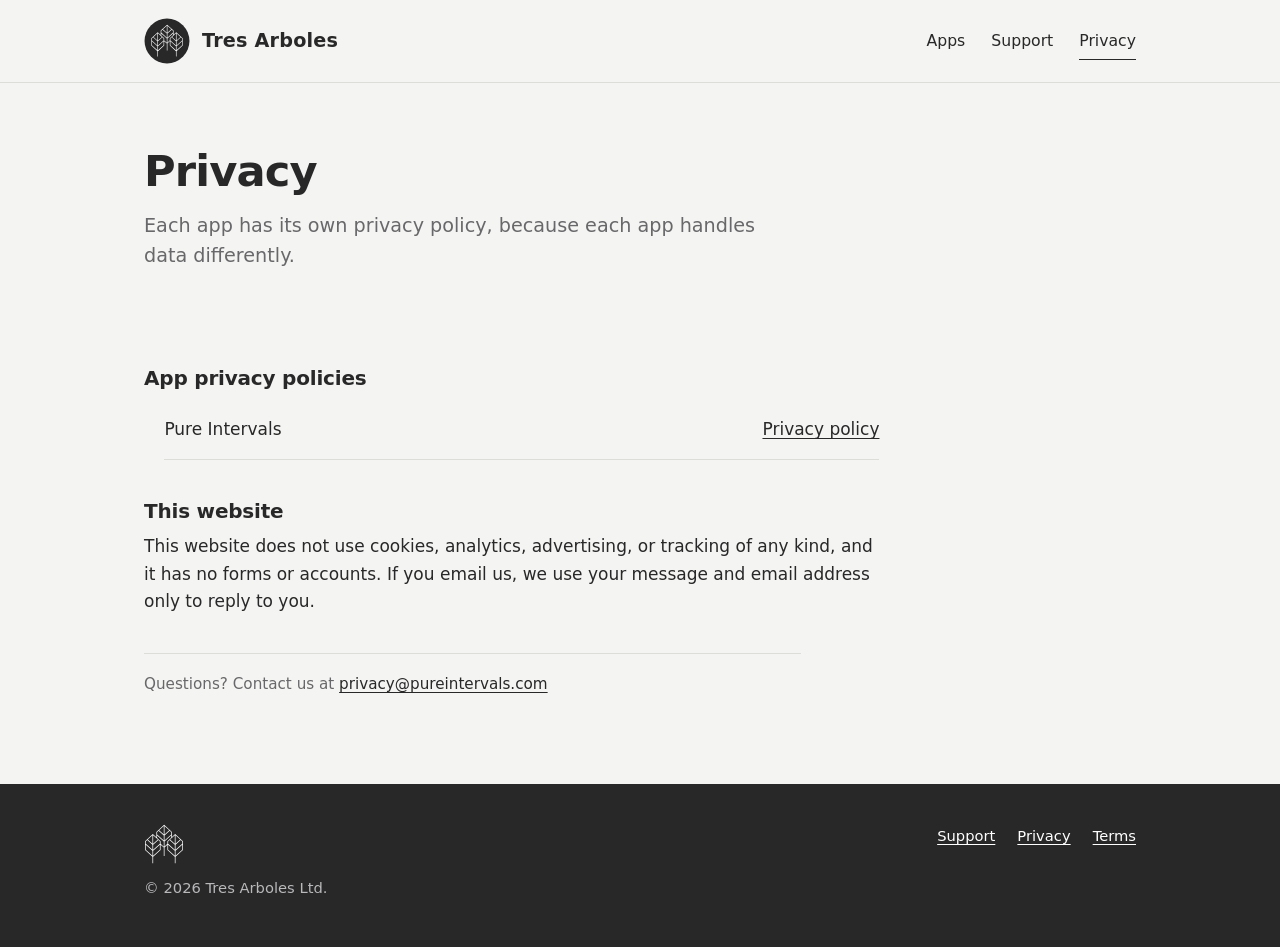
==== privacy/index.html @ 2d6554ec "Initial Tres Arboles developer site Static support, privacy, and terms pages for Tres Arboles apps. " ====
<!doctype html>
<html lang="en">
<head>
  <meta charset="utf-8">
  <meta name="viewport" content="width=device-width, initial-scale=1">
  <title>Privacy — Tres Arboles</title>
  <meta name="description" content="Privacy policies for Tres Arboles apps and this website.">
  <link rel="icon" href="../assets/logo/tres-arboles-circle.svg" type="image/svg+xml">
  <link rel="stylesheet" href="../assets/site.css">
</head>
<body>
  <header class="site-header">
    <div class="wrap">
      <a class="brand" href="../" aria-label="Tres Arboles home">
        <img class="logo-light" src="../assets/logo/tres-arboles-circle.svg" alt="" width="46" height="46">
        <img class="logo-dark" src="../assets/logo/tres-arboles-circle-white.svg" alt="" width="46" height="46">
        <span>Tres Arboles</span>
      </a>
      <nav class="site-nav" aria-label="Main">
        <a href="../#apps">Apps</a>
        <a href="../support/">Support</a>
        <a href="./" aria-current="page">Privacy</a>
      </nav>
    </div>
  </header>

  <main>
    <div class="wrap page-head">
      <h1>Privacy</h1>
      <p class="lede">Each app has its own privacy policy, because each app handles data differently.</p>
    </div>

    <div class="wrap prose">
      <h2>App privacy policies</h2>
      <ul class="doc-list">
        <li><span>Pure Intervals</span> <a href="../pure-intervals/privacy/">Privacy policy</a></li>
      </ul>

      <h2>This website</h2>
      <p>This website does not use cookies, analytics, advertising, or tracking of any kind, and it has no forms or accounts. If you email us, we use your message and email address only to reply to you.</p>

      <p class="updated">Questions? Contact us at <a href="mailto:privacy@pureintervals.com">privacy@pureintervals.com</a></p>
    </div>
  </main>

  <footer class="site-footer">
    <div class="wrap">
      <div>
        <img src="../assets/logo/tres-arboles-mark-white.svg" alt="" width="34" height="34">
        <p>&copy; 2026 Tres Arboles Ltd.</p>
      </div>
      <nav aria-label="Footer">
        <a href="../support/">Support</a>
        <a href="./">Privacy</a>
        <a href="../terms/">Terms</a>
      </nav>
    </div>
  </footer>
</body>
</html>
---- assets/site.css ----
/* Tres Arboles — shared styles. No build step; edit and reload. */

:root {
  --paper: #f4f4f2;
  --surface: #ffffff;
  --ink: #282829;
  --muted: #68686a;
  --line: #dcdcd9;
  --accent: #282829;
  --band: #282829;
  --band-ink: #ffffff;
  --band-muted: #b9b9bb;
  --radius: 14px;
  --measure: 68ch;
  --font: "Avenir Next", "Century Gothic", "Segoe UI", system-ui, -apple-system, Roboto, "Helvetica Neue", Arial, sans-serif;
}

@media (prefers-color-scheme: dark) {
  :root {
    --paper: #1c1c1d;
    --surface: #282829;
    --ink: #f4f4f2;
    --muted: #a9a9ab;
    --line: #3d3d3f;
    --accent: #f4f4f2;
    --band: #111112;
  }
}

*, *::before, *::after { box-sizing: border-box; }

html { -webkit-text-size-adjust: 100%; }

body {
  margin: 0;
  background: var(--paper);
  color: var(--ink);
  font-family: var(--font);
  font-size: 1.0625rem;
  line-height: 1.6;
  min-height: 100vh;
  display: flex;
  flex-direction: column;
}

main { flex: 1; }

.wrap {
  width: 100%;
  max-width: 1040px;
  margin: 0 auto;
  padding: 0 24px;
}

a { color: var(--accent); text-underline-offset: 3px; }
a:hover { text-decoration-thickness: 2px; }
a:focus-visible, .btn:focus-visible {
  outline: 2px solid var(--accent);
  outline-offset: 3px;
  border-radius: 4px;
}

h1, h2, h3 { line-height: 1.15; font-weight: 600; text-wrap: balance; margin: 0; }
h1 { font-size: clamp(2.1rem, 5.5vw, 3.4rem); letter-spacing: -0.02em; }
h2 { font-size: 1.5rem; letter-spacing: -0.01em; }
h3 { font-size: 1.15rem; }
p { margin: 0 0 1em; }

.eyebrow {
  font-size: 0.8rem;
  letter-spacing: 0.14em;
  text-transform: uppercase;
  color: var(--muted);
  margin: 0 0 14px;
}

.lede { font-size: 1.2rem; color: var(--muted); max-width: 52ch; }
.muted { color: var(--muted); }

/* ---------- Header ---------- */

.site-header { border-bottom: 1.5px solid var(--line); }
.site-header .wrap {
  display: flex;
  align-items: center;
  justify-content: space-between;
  gap: 16px;
  padding-top: 18px;
  padding-bottom: 18px;
  flex-wrap: wrap;
}
.brand {
  display: inline-flex;
  align-items: center;
  gap: 12px;
  color: var(--ink);
  text-decoration: none;
  font-size: 1.2rem;
  font-weight: 600;
  letter-spacing: 0.01em;
}
.brand img { height: 46px; width: 46px; display: block; }

.logo-dark { display: none !important; }
@media (prefers-color-scheme: dark) {
  .logo-light { display: none !important; }
  .logo-dark { display: block !important; }
}

.site-nav { display: flex; gap: 26px; }
.site-nav a {
  color: var(--ink);
  text-decoration: none;
  font-size: 0.98rem;
  padding: 6px 0;
  border-bottom: 1.5px solid transparent;
}
.site-nav a:hover, .site-nav a[aria-current="page"] { border-bottom-color: var(--ink); }

/* ---------- Sections ---------- */

.hero { padding: 88px 0 72px; }
.hero .wrap {
  display: grid;
  grid-template-columns: 1fr auto;
  gap: 48px;
  align-items: center;
}
.hero h1 { max-width: 16ch; margin-bottom: 22px; }
.hero-mark { width: clamp(200px, 26vw, 300px); height: auto; }

.section { padding: 56px 0; border-top: 1.5px solid var(--line); }
.section-head { margin-bottom: 28px; }

.page-head { padding-top: 64px; padding-bottom: 36px; }
.page-head h1 { font-size: clamp(1.9rem, 4.5vw, 2.7rem); margin-bottom: 14px; }
.page-head .crumb { font-size: 0.92rem; color: var(--muted); margin-bottom: 18px; }
.page-head .crumb a { color: var(--muted); }

/* ---------- App list ---------- */

.apps { display: grid; gap: 18px; list-style: none; margin: 0; padding: 0; }

.app {
  display: grid;
  grid-template-columns: 72px 1fr auto;
  gap: 22px;
  align-items: center;
  background: var(--surface);
  border: 1.5px solid var(--line);
  border-radius: var(--radius);
  padding: 22px 24px;
}
.app h3 { margin-bottom: 4px; }
.app p { margin: 0; color: var(--muted); max-width: 54ch; }
.app-links { display: flex; gap: 16px; flex-wrap: wrap; margin-top: 10px; font-size: 0.95rem; }
.app-cta { display: flex; flex-direction: column; gap: 8px; align-items: flex-end; }

.app-icon {
  width: 72px;
  height: 72px;
  border-radius: 17px;
  display: grid;
  place-items: center;
  flex: none;
}
.app-icon svg { width: 40px; height: 40px; }
.app-icon--pi { background: #419b92; color: #fff; }
.app-icon--soon {
  border: 1.5px dashed var(--muted);
  color: var(--muted);
  font-weight: 600;
  letter-spacing: 0.02em;
}

.tag {
  display: inline-block;
  font-size: 0.75rem;
  letter-spacing: 0.1em;
  text-transform: uppercase;
  border: 1.5px solid var(--line);
  color: var(--muted);
  border-radius: 999px;
  padding: 3px 12px;
  white-space: nowrap;
}

.btn {
  display: inline-block;
  background: var(--ink);
  color: var(--paper);
  text-decoration: none;
  font-weight: 600;
  font-size: 0.95rem;
  padding: 10px 18px;
  border-radius: 999px;
  border: 1.5px solid var(--ink);
  white-space: nowrap;
}
.btn:hover { background: transparent; color: var(--ink); }
.btn--ghost { background: transparent; color: var(--ink); }
.btn--ghost:hover { background: var(--ink); color: var(--paper); }

/* ---------- Two-column blocks ---------- */

.cols { display: grid; grid-template-columns: repeat(2, minmax(0, 1fr)); gap: 18px; }
.card {
  background: var(--surface);
  border: 1.5px solid var(--line);
  border-radius: var(--radius);
  padding: 24px;
}
.card h2, .card h3 { margin-bottom: 10px; }
.card > :last-child { margin-bottom: 0; }

.email { font-size: 1.2rem; font-weight: 600; word-break: break-word; }
address { font-style: normal; color: var(--muted); }

/* ---------- Long-form (policies) ---------- */

.prose { padding-bottom: 72px; }
.prose > * { max-width: var(--measure); }
.prose h2 { font-size: 1.25rem; margin: 2em 0 0.5em; }
.prose ul { padding-left: 1.2em; margin: 0 0 1em; }
.prose li { margin-bottom: 0.5em; }
.prose .updated {
  margin-top: 2.5em;
  padding-top: 1.2em;
  border-top: 1.5px solid var(--line);
  color: var(--muted);
  font-size: 0.95rem;
}

.doc-list { list-style: none; padding: 0; margin: 0; max-width: var(--measure); }
.doc-list li {
  display: flex;
  justify-content: space-between;
  gap: 16px;
  padding: 16px 0;
  border-bottom: 1.5px solid var(--line);
}

/* ---------- Footer ---------- */

.site-footer {
  background: var(--band);
  padding: 40px 0 48px;
  font-size: 0.92rem;
  color: var(--band-muted);
}
.site-footer .wrap {
  display: flex;
  justify-content: space-between;
  align-items: flex-start;
  gap: 24px;
  flex-wrap: wrap;
}
.site-footer img { height: 40px; width: 40px; margin-bottom: 12px; display: block; }
.site-footer p { margin: 0; }
.site-footer nav { display: flex; gap: 22px; flex-wrap: wrap; }
.site-footer a { color: var(--band-ink); }
.site-footer a:focus-visible { outline-color: var(--band-ink); }

/* ---------- Small screens ---------- */

@media (max-width: 720px) {
  .hero { padding: 48px 0; }
  .hero .wrap { grid-template-columns: 1fr; gap: 28px; }
  .hero-mark { width: 120px; order: -1; }
  .cols { grid-template-columns: 1fr; }
  .app { grid-template-columns: 56px 1fr; gap: 16px; padding: 18px; }
  .app-icon { width: 56px; height: 56px; border-radius: 13px; }
  .app-icon svg { width: 30px; height: 30px; }
  .app-cta { grid-column: 1 / -1; flex-direction: row; align-items: center; }
  .site-nav { gap: 20px; }
}
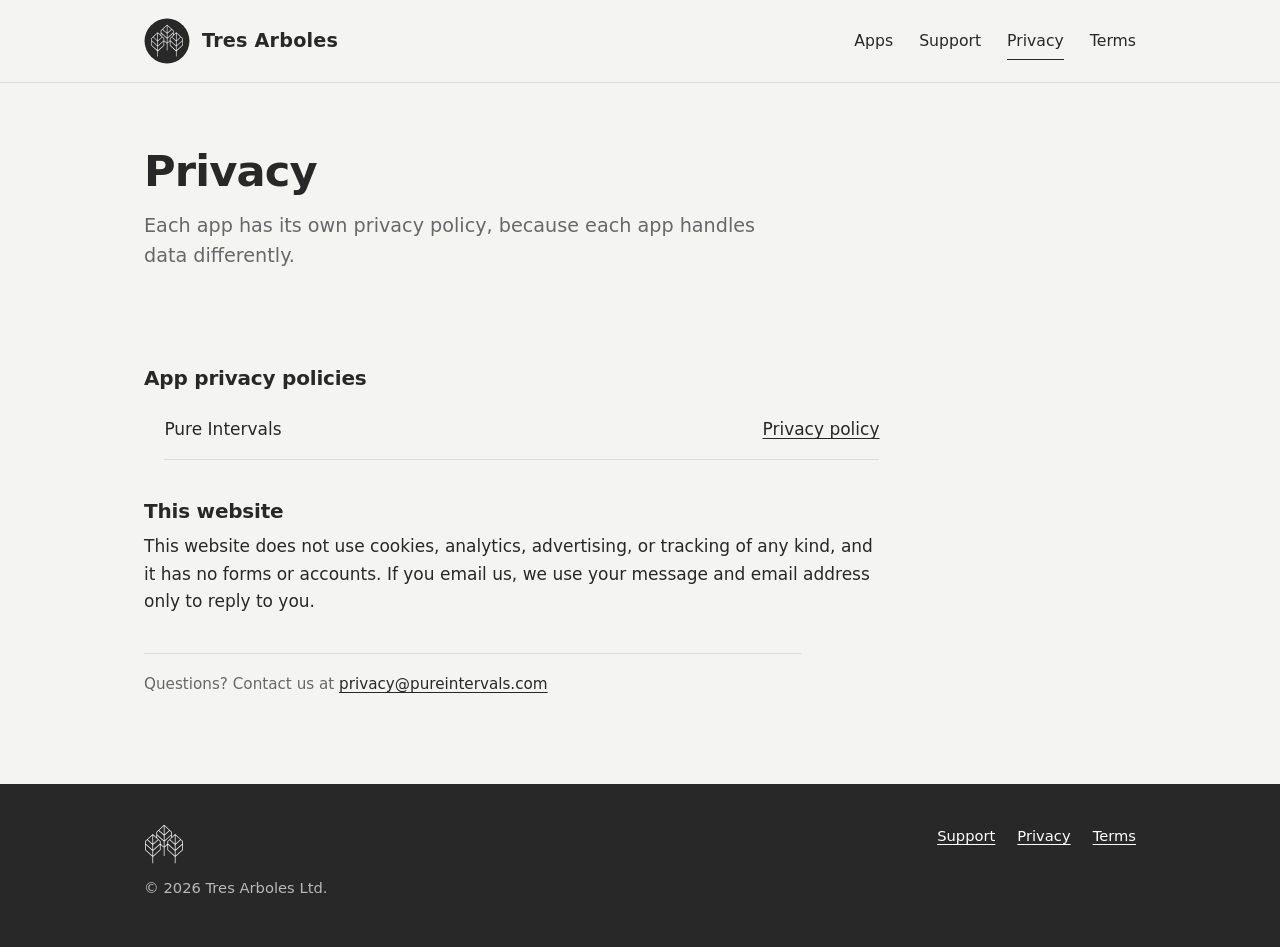
==== commit 38a3a1a3: "Simplify home hero, add Terms to nav, drop per-app help from Support Co-Authored-By: Claude Fable 5." ====
--- a/privacy/index.html
+++ b/privacy/index.html
@@ -20,6 +20,7 @@
         <a href="../#apps">Apps</a>
         <a href="../support/">Support</a>
         <a href="./" aria-current="page">Privacy</a>
+        <a href="../terms/">Terms</a>
       </nav>
     </div>
   </header>
--- a/assets/site.css
+++ b/assets/site.css
@@ -120,14 +120,7 @@
 /* ---------- Sections ---------- */
 
 .hero { padding: 88px 0 72px; }
-.hero .wrap {
-  display: grid;
-  grid-template-columns: 1fr auto;
-  gap: 48px;
-  align-items: center;
-}
 .hero h1 { max-width: 16ch; margin-bottom: 22px; }
-.hero-mark { width: clamp(200px, 26vw, 300px); height: auto; }
 
 .section { padding: 56px 0; border-top: 1.5px solid var(--line); }
 .section-head { margin-bottom: 28px; }
@@ -265,8 +258,6 @@
 
 @media (max-width: 720px) {
   .hero { padding: 48px 0; }
-  .hero .wrap { grid-template-columns: 1fr; gap: 28px; }
-  .hero-mark { width: 120px; order: -1; }
   .cols { grid-template-columns: 1fr; }
   .app { grid-template-columns: 56px 1fr; gap: 16px; padding: 18px; }
   .app-icon { width: 56px; height: 56px; border-radius: 13px; }
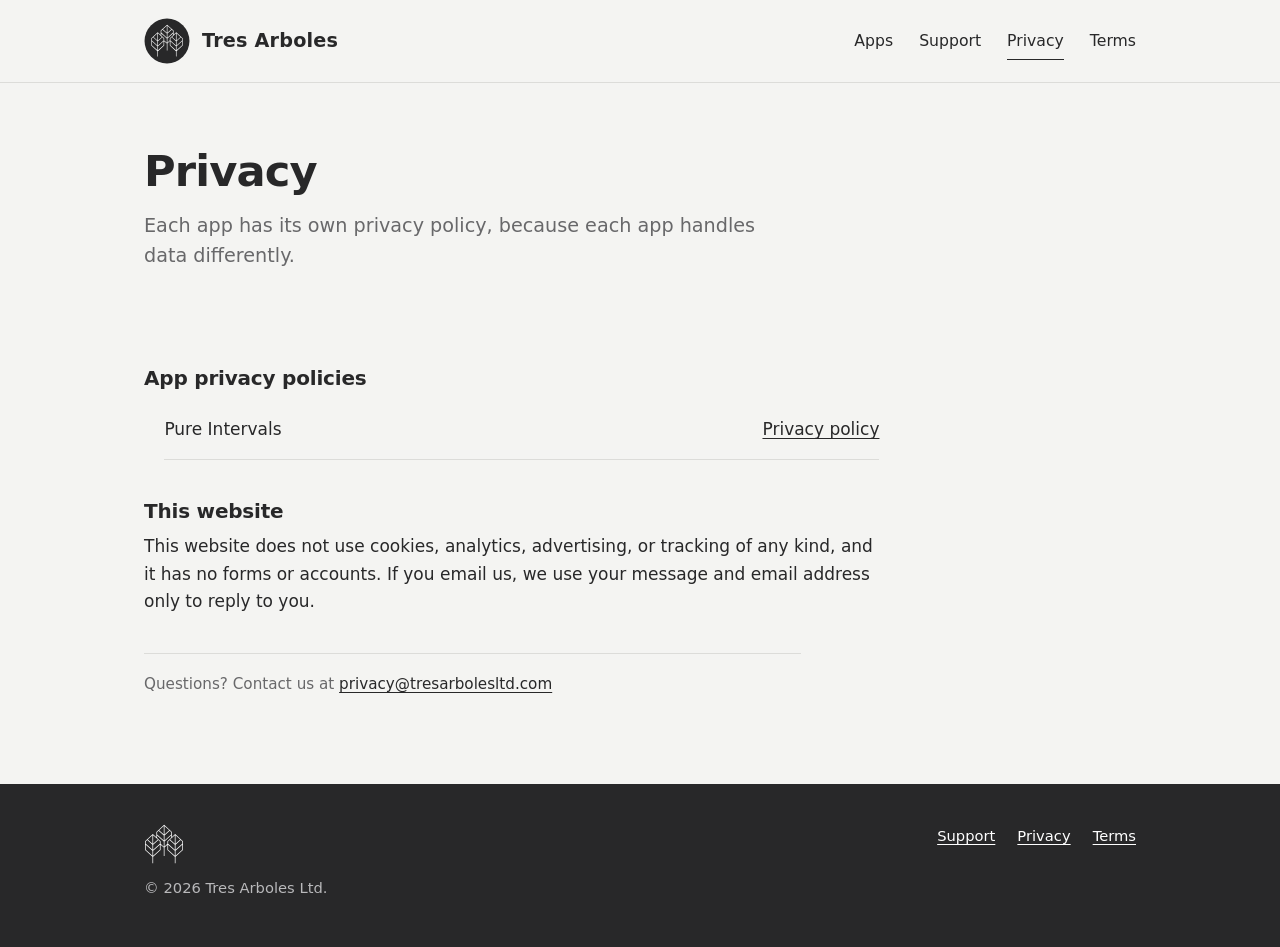
==== commit 16c35df7: "Use tresarbolesltd.com domain and email addresses Co-Authored-By: Claude Fable 5.2 <noreply@anthropi" ====
--- a/privacy/index.html
+++ b/privacy/index.html
@@ -40,7 +40,7 @@
       <h2>This website</h2>
       <p>This website does not use cookies, analytics, advertising, or tracking of any kind, and it has no forms or accounts. If you email us, we use your message and email address only to reply to you.</p>
 
-      <p class="updated">Questions? Contact us at <a href="mailto:privacy@pureintervals.com">privacy@pureintervals.com</a></p>
+      <p class="updated">Questions? Contact us at <a href="mailto:privacy@tresarbolesltd.com">privacy@tresarbolesltd.com</a></p>
     </div>
   </main>
 
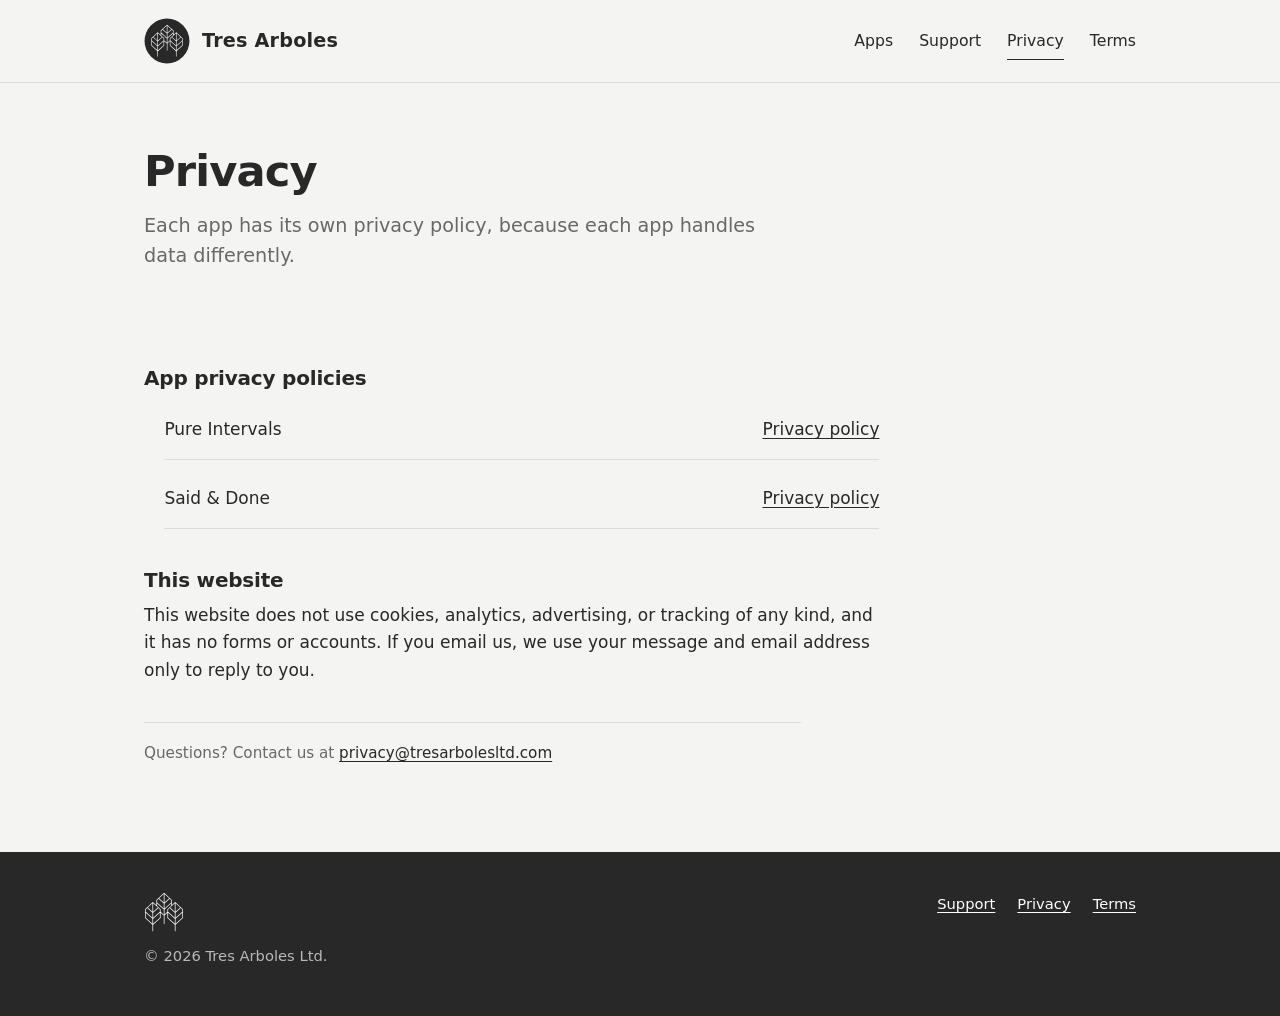
==== commit 2771dd70: "Add Said & Done about, privacy policy, and terms pages Co-Authored-By: Claude Fable 5.2 <noreply@ant" ====
--- a/privacy/index.html
+++ b/privacy/index.html
@@ -35,6 +35,7 @@
       <h2>App privacy policies</h2>
       <ul class="doc-list">
         <li><span>Pure Intervals</span> <a href="../pure-intervals/privacy/">Privacy policy</a></li>
+        <li><span>Said &amp; Done</span> <a href="../said-and-done/privacy/">Privacy policy</a></li>
       </ul>
 
       <h2>This website</h2>
--- a/assets/site.css
+++ b/assets/site.css
@@ -158,7 +158,6 @@
   flex: none;
 }
 .app-icon svg { width: 40px; height: 40px; }
-.app-icon--pi { background: #419b92; color: #fff; }
 .app-icon--soon {
   border: 1.5px dashed var(--muted);
   color: var(--muted);
